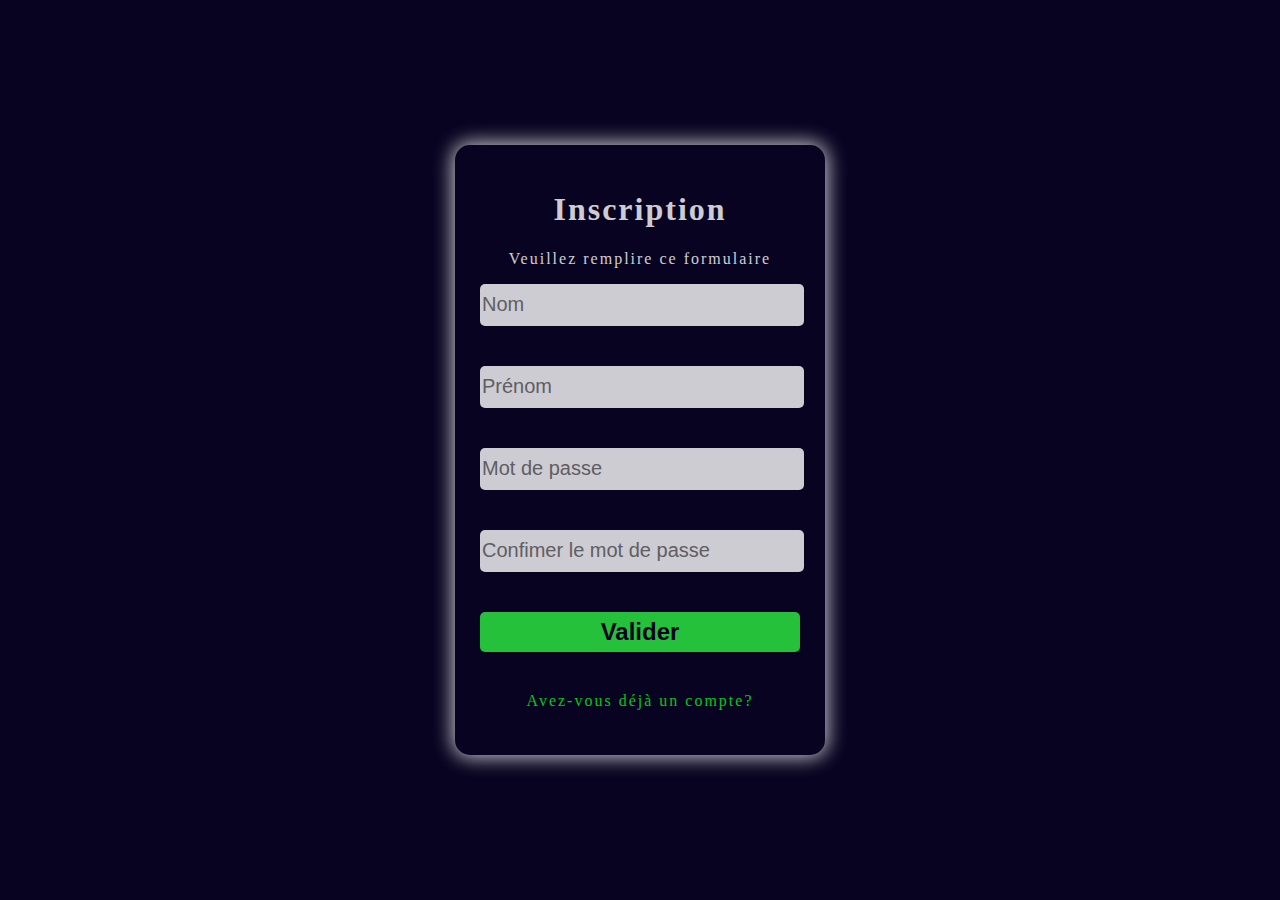
==== inscription/index.html @ 13c6de66 "la page d'inscription" ====
<!DOCTYPE html>
<html lang="fr">
<head>
    <meta charset="UTF-8">
    <meta name="viewport" content="width=device-width, initial-scale=1.0">
    <link rel="stylesheet" href="style.css">
    <title>Inscription</title>
</head>
<body>

    <div class="container">
        <div>
            <h1>Inscription</h3>
            <p>Veuillez remplire ce formulaire</p>
            <form action="" id="form">
                <input type="text" id="nom" placeholder="Nom">
                <input type="text" id="prenom" placeholder="Prénom">
                <input type="text" id="password" placeholder="Mot de passe">
                <input type="text" id="passwordConfirm" placeholder="Confimer le mot de passe">
                <button id="btn" type="button" onclick="soumission()">Valider</button>
                <a href="#">Avez-vous déjà un compte?</a>
            </form>
        </div>
    </div>
    
    <script src="script.js"></script>
</body>
</html>
---- inscription/style.css ----
body{
    margin: 0;
    padding: 0;
    opacity: 0.8;
    display: flex;
    height: 100vh;
    box-sizing: border-box;
    font-family: Cambria, Cochin, Georgia, Times, 'Times New Roman', serif;
    letter-spacing: 2px;
    background: rgb(7, 3, 32);
    align-items: center;
    vertical-align: middle;
    justify-content: center;
}
.container{
    display: none;
    padding: 25px;
    width: 20rem;
    height: 35rem;
    border-radius: 15px;
    background-color: transparent;
    display: flex;
    text-align: center;
    justify-content: center;
    box-shadow: 0 0 20px 2px white;
}
h1, p{
    color: white;
}
a{
    text-decoration: none;
    color: #03f31b;
}
input, #btn{
    width: 100%;
    height: 2.5rem;
    border-radius: 5px;
    font-size: 20px;
    border: none;
    outline: none;
    margin-bottom: 40px;
}
input:focus{
    border: solid #2ef142 2px;
}
#btn{
    background-color: #2ef142;
    font-weight: bolder;
    color: rgb(7, 3, 32);
    font-size: 1.5rem;
}
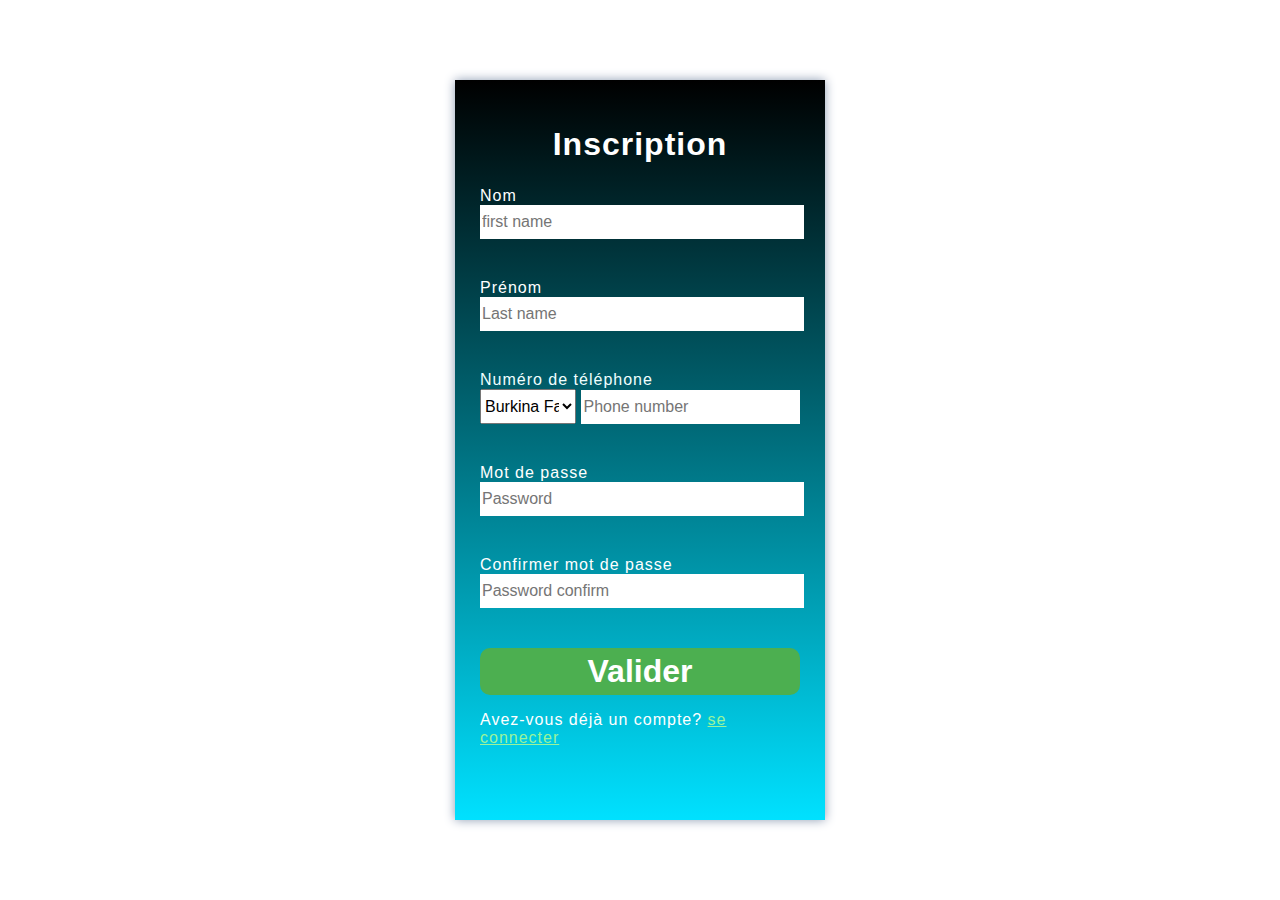
==== commit 7d48ce17: "inscription" ====
--- a/inscription/index.html
+++ b/inscription/index.html
@@ -7,19 +7,38 @@
     <title>Inscription</title>
 </head>
 <body>
-
+    <div class="success">
+        <div>
+            <img src="./images/valid.png" alt="">
+            <p>Votre inscription a été effectuée avec succès</p>
+            <p class="bar"></p>
+        </div>
+    </div>
     <div class="container">
         <div>
-            <h1>Inscription</h3>
-            <p>Veuillez remplire ce formulaire</p>
-            <form action="" id="form">
-                <input type="text" id="nom" placeholder="Nom">
-                <input type="text" id="prenom" placeholder="Prénom">
-                <input type="text" id="password" placeholder="Mot de passe">
-                <input type="text" id="passwordConfirm" placeholder="Confimer le mot de passe">
-                <button id="btn" type="button" onclick="soumission()">Valider</button>
-                <a href="#">Avez-vous déjà un compte?</a>
-            </form>
+            <div class="texte">
+                <h1>Inscription</h3>
+            </div>
+            <form action="" name="form" id="form">
+                Nom<input type="text" id="nom" onkeyup="nameVerify()" placeholder="first name">
+                Prénom<input type="text" id="prenom" onkeyup="prenomVerify()" placeholder="Last name">
+                <!-- <button id="btn" type="button" onclick="soumission()">Valider</button> -->
+                 <label for="number">Numéro de téléphone</label>
+                <div class="phone-input">
+                    <select aria-label="select" id="country-select">
+                        <option value="+226" data-country="Burkina Faso">Burkina Faso (+226)</option>
+                        <option value="+1" data-country="USA">USA (+1)</option>
+                        <option value="+33" data-country="France">France (+33)</option>
+                        <option value="+44" data-country="UK">UK (+44)</option>
+                        <!-- Ajoutez d'autres pays ici -->
+                    </select>
+                    <input type="tel" id="phone-input" placeholder="Phone number" required>
+                </div>
+                Mot de passe<input type="password" id="password" placeholder="Password">
+                Confirmer mot de passe<input type="password" id="passwordConfirm" placeholder="Password confirm">
+                <button id="submit-btn" type="button">Valider</button>
+            </form> 
+            <p>Avez-vous déjà un compte? <a href="#"> se connecter</a></p>
         </div>
     </div>
     
--- a/inscription/style.css
+++ b/inscription/style.css
@@ -1,51 +1,151 @@
 body{
     margin: 0;
     padding: 0;
-    opacity: 0.8;
     display: flex;
     height: 100vh;
     box-sizing: border-box;
-    font-family: Cambria, Cochin, Georgia, Times, 'Times New Roman', serif;
-    letter-spacing: 2px;
-    background: rgb(7, 3, 32);
+    font-family: sans-serif;
+    background: rgb(255, 255, 255);
     align-items: center;
     vertical-align: middle;
     justify-content: center;
 }
+.texte{
+    text-align: center;
+}
 .container{
-    display: none;
     padding: 25px;
     width: 20rem;
-    height: 35rem;
-    border-radius: 15px;
-    background-color: transparent;
+    background-image: linear-gradient(rgb(0, 0, 0), rgb(0, 225, 255));
     display: flex;
-    text-align: center;
+    letter-spacing: 1px;
     justify-content: center;
-    box-shadow: 0 0 20px 2px white;
+    color: #ffffff;
+    box-shadow: 0 0 10px rgb(141, 155, 178);
 }
-h1, p{
+h1{
+    color: #ffffff;
+    margin-bottom: 1.5rem;
+} 
+
+p{
     color: white;
+    margin-bottom: 3rem;
 }
 a{
-    text-decoration: none;
-    color: #03f31b;
+    color: #9af49b;
 }
-input, #btn{
+input{
     width: 100%;
-    height: 2.5rem;
-    border-radius: 5px;
+    height: 2rem;
     font-size: 20px;
     border: none;
     outline: none;
+    color: black;
     margin-bottom: 40px;
 }
 input:focus{
-    border: solid #2ef142 2px;
+    background-color: rgb(224, 245, 245);
 }
 #btn{
-    background-color: #2ef142;
+    background-color: #9af49b;
     font-weight: bolder;
     color: rgb(7, 3, 32);
     font-size: 1.5rem;
+    height: 2.5rem;
+    width: 40%;
+    border-radius: 5px;
+    display: block;
+    border: none;
+    outline: none;
+    cursor: pointer;
+    margin-bottom: 20px;
+}
+label{
+    color: azure;
+    text-align: left;
+}
+#btn:hover{
+    background-color: #00d804;
+}
+a:hover{
+    color: #00d804;
+}
+.success{
+    width: 30rem;
+    height: 10rem;
+    display: none;
+    padding-top: 40px;
+    padding: 10px;
+    align-items: center;
+    text-align: center;
+    box-shadow: 2px 2px 10px rgba(229, 236, 230, 0.806);
+    background-color: rgb(255, 255, 255);
+}
+.success div{
+    width: 100%;
+}
+
+.bar{
+    width: 100%;
+    height: 5px;
+    display: block;
+    border-radius: 5px;
+    background-color: #00d804;
+}
+
+.success p{
+    color: rgb(0, 255, 21);
+    font-size: 1.7rem;
+    margin: 0;
+    font-weight: bolder;
+}
+.image{
+    background-color: #ffffff;
+    width: 1.5rem;
+    border-radius: 50%;
+}
+.success img{
+    width: 40px;
+    color: #00d804;
+}
+
+
+.phone-input {
+    display: block;
+    align-items: center;
+    width: 100%;
+}
+
+select, input, button {
+    font-size: 16px;
+    margin-left: 0;
+}
+
+input[type="tel"] {
+    width: 67%;
+}
+
+#country-select{
+    height: 2.2rem;
+    width: 30%;
+    padding: 0;
+    margin: 0;
+}
+
+#submit-btn {
+    background-color: #4CAF50;
+    color: white;
+    font-size: 2rem;
+    padding: 5px;
+    width: 100%;
+    border-radius: 10px;
+    font-weight: bolder;
+    border: none;
+    cursor: pointer;
+    transition: background-color 0.3s ease;
+}
+
+#submit-btn:hover {
+    background-color: #45a049;
 }